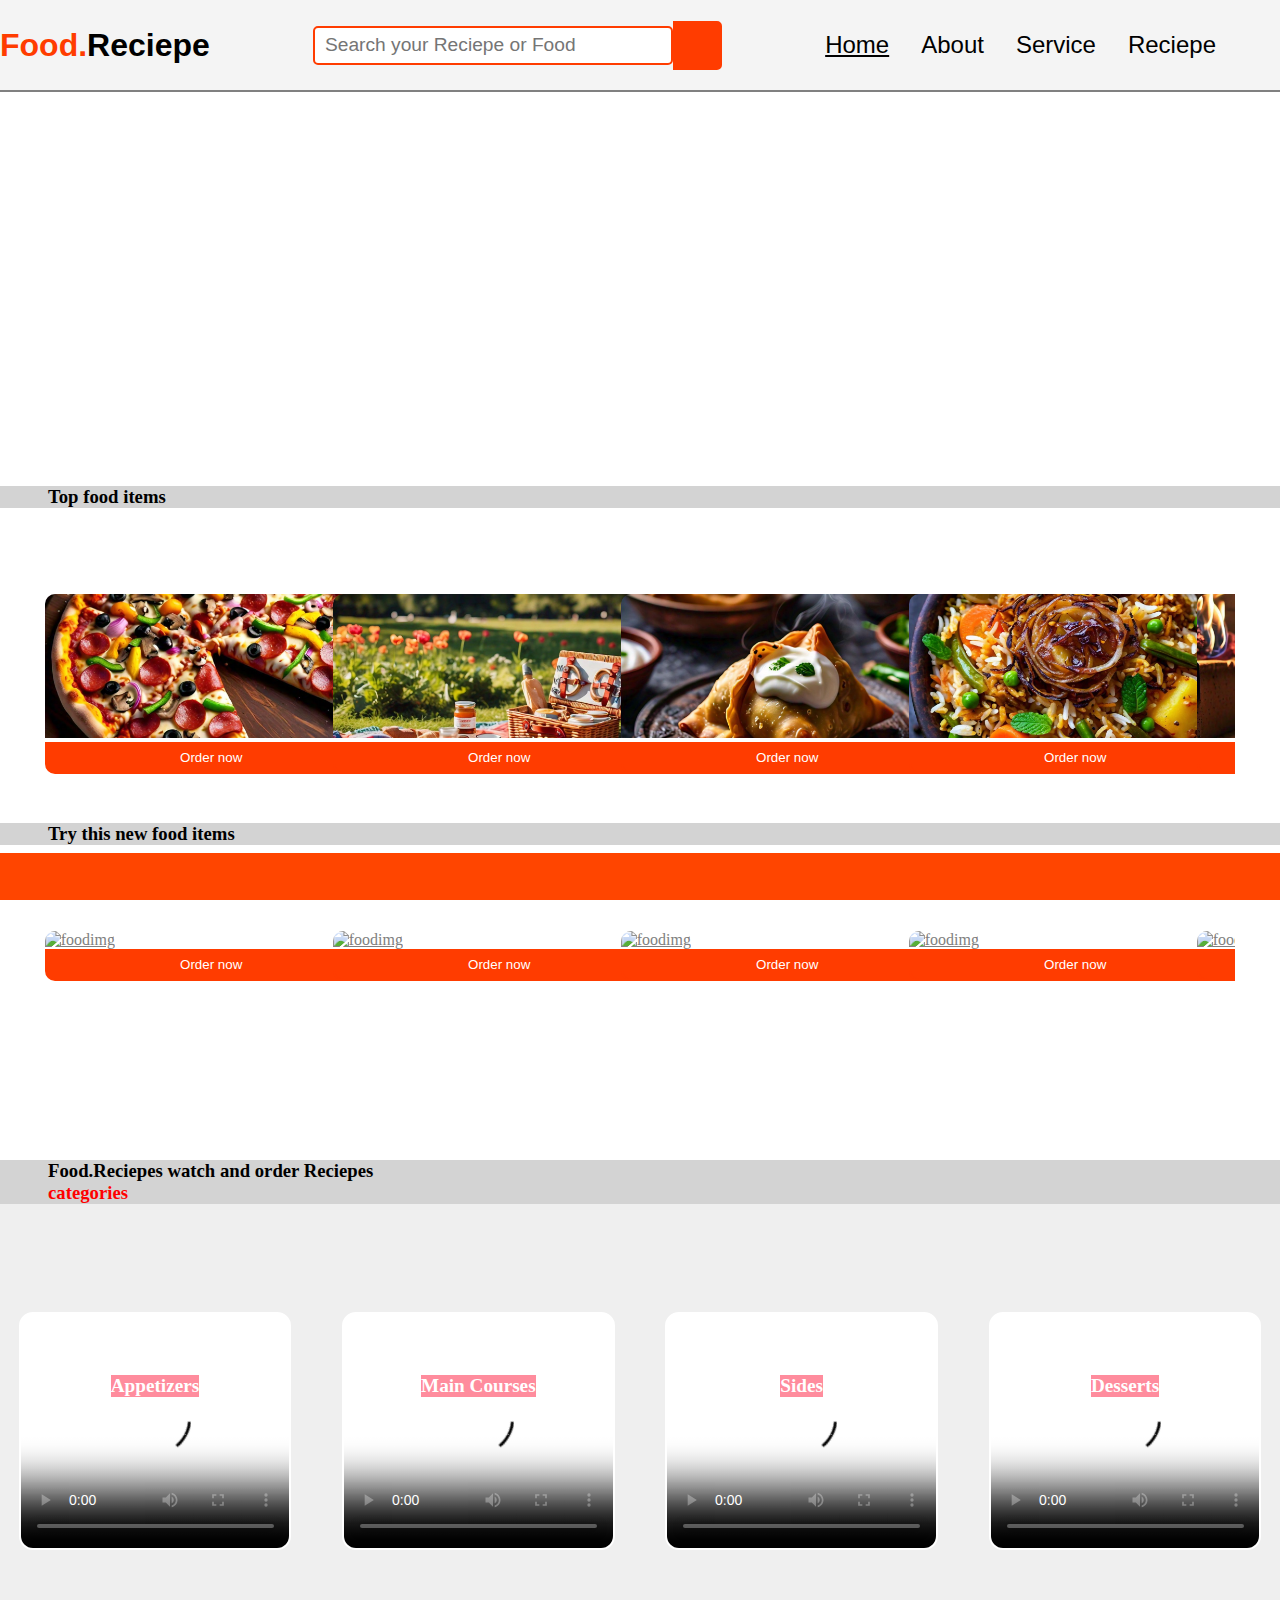
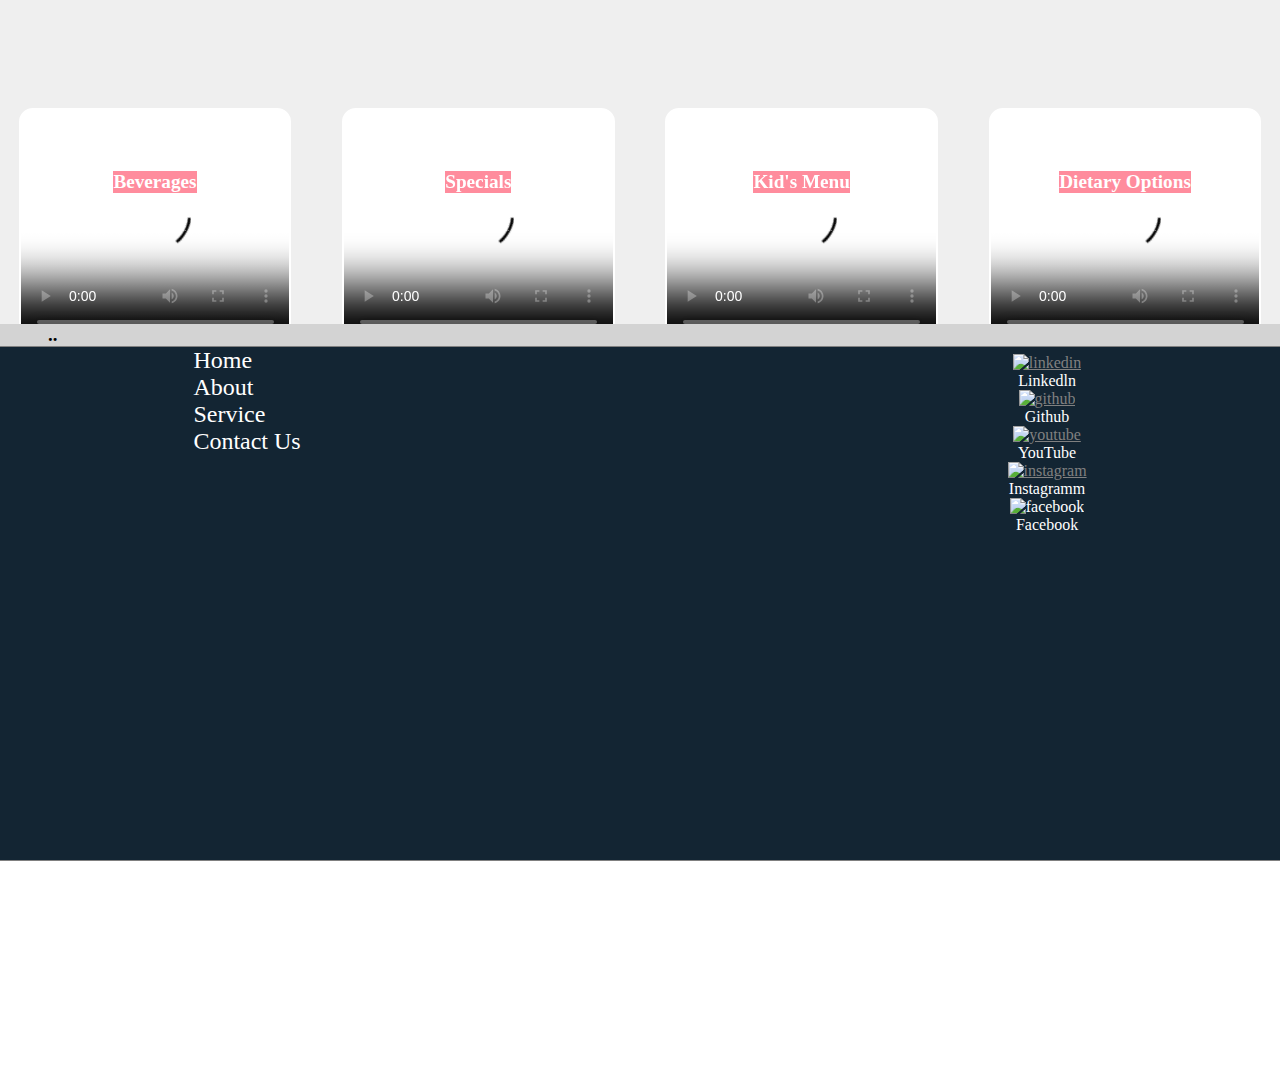
==== index.html @ 5501d8b6 "Add files via upload" ====
<!DOCTYPE html>
<html lang="en">
<head>
    <meta charset="UTF-8">
    <meta name="viewport" content="width=device-width, initial-scale=1.0">
    <link rel="icon" type="image/x-icon" href="titlelogo.png">
    <title>Food . Reciepe</title>
    <link rel="stylesheet" href="style.css">
    <link rel="stylesheet" href="order.css">
    <link rel="stylesheet" href="https://cdnjs.cloudflare.com/ajax/libs/font-awesome/6.6.0/css/all.min.css" integrity="sha512-Kc323vGBEqzTmouAECnVceyQqyqdsSiqLQISBL29aUW4U/M7pSPA/gEUZQqv1cwx4OnYxTxve5UMg5GT6L4JJg==" crossorigin="anonymous" referrerpolicy="no-referrer" />
</head>
<body>
    <header>
          <div class="navbar">
            <div class="logo">
                <i id="fa-bars" class="fa-solid fa-bars"></i>
                <h1 style="color: rgb(255, 60, 0);">Food.</h1>
                <h1>Reciepe</h1>
            </div>
            <div  id="icon-search"><input id="search" type="search" placeholder="Search your Reciepe or Food"><i class="fa-solid fa-magnifying-glass"></i></input>
            </div>
                <ul>
            <li><a style="color: black;" href="index.html">Home</a></li>
            <li>About</li>
            <li>Service</li>
            <li>Reciepe</li>
            <li><i class="fa-solid fa-cart-shopping"></i></li>
            <li><i class="fa-solid fa-heart"></i></li>
          </ul>
          </div>
          <div class="menu">
            <ul>
                <li>Home</li>
                <li>About</li>
                <li>Service</li>
                <li>Reciepe</li>
            </ul>
        </div>
        </header>
        <div class="divbody">
    <main>
        
<video src="Cooking noodles _ Cinematic broll.mp4"></video>
<h3 class="maincontainerh1" style="color: black;">Top food items</h3>
<div class="maincontainer">
    <div class="btnleft btn--left">
        <i class="fa fa-chevron-circle-left" aria-hidden="true"></i>
    </div>
<div class="container">
    <a href="order.html"> <div class="img1"><img src="th (1).jpg" alt="foodimg"><button>Order now</button></div></a>
         <a href="order.html"> <div class="img1"><img src="th (2).jpg" alt="foodimg"><button>Order now</button></div></a>
         <a href="order.html"> <div class="img1"><img src="th (3).jpg" alt="foodimg"><button>Order now</button></div></a>
         <a href="order.html"> <div class="img1"><img src="th (4).jpg" alt="foodimg"><button>Order now</button></div></a>
         <a href="order.html"> <div class="img1"><img src="th (5).jpg" alt="foodimg"><button>Order now</button></div></a>
         <a href="order.html"> <div class="img1"><img src="th (6).jpg" alt="foodimg"><button>Order now</button></div></a>
         <a href="order.html"> <div class="img1"><img src="th (7).jpg" alt="foodimg"><button>Order now</button></div></a>
         <a href="order.html"> <div class="img1"><img src="th (8).jpg" alt="foodimg"><button>Order now</button></div></a>
         <a href="order.html"> <div class="img1"><img src="th (9).jpg" alt="foodimg"><button>Order now</button></div></a>
         <a href="order.html"> <div class="img1"><img src="th (10).jpg" alt="foodimg"><button>Order now</button></div></a>
         <a href="order.html"> <div class="img1"><img src="th (11).jpg" alt="foodimg"><button>Order now</button></div></a>
         <a href="order.html"> <div class="img1"><img src="th.jpg"      alt="foodimg"><button>Order now</button></div></a>
    </div>   
    <div class="btnright btn--right">
        <i class="fa fa-chevron-circle-right" aria-hidden="true"></i>
    </div>
</div>
<h3 class="maincontainerh1" style="color: black;">Try this new food items</h3>
<div class="maincontainer">
    <div class="btnleft btn--left">
        <i class="fa fa-chevron-circle-left" aria-hidden="true"></i>
    </div>
<div class="container">
    <a href="order.html"> <div class="img1"><img src="food/fbd9f6c6-2c9a-4cad-8732-addcd9110774.jpg" alt="foodimg"><button>Order now</button></div></a>
         <a href="order.html"> <div class="img1"><img src="food/5e97e0a4-c6db-4f18-a3f2-9c28ae08e9b5.jpg" alt="foodimg"><button>Order now</button></div></a>
         <a href="order.html"> <div class="img1"><img src="food/21f23bd9-5294-489b-886b-0ccd3b418d47.jpg" alt="foodimg"><button>Order now</button></div></a>
         <a href="order.html"> <div class="img1"><img src="food/40e5947f-7705-4293-b3bd-b8dac1a5fd92.jpg" alt="foodimg"><button>Order now</button></div></a>
         <a href="order.html"> <div class="img1"><img src="food/8320b584-e7f5-479a-82a8-4c8bcbdf08b2.jpg" alt="foodimg"><button>Order now</button></div></a>
         <a href="order.html"> <div class="img1"><img src="food/568571b4-2d38-49b7-9d1c-3cbe4cd682e7.jpg" alt="foodimg"><button>Order now</button></div></a>
         <a href="order.html"> <div class="img1"><img src="food/2364460a-a44c-430f-b141-2997857fbb7f.jpg" alt="foodimg"><button>Order now</button></div></a>
         <a href="order.html"> <div class="img1"><img src="food/ae38ef56-0852-4145-96ec-ac09d10f632a.jpg" alt="foodimg"><button>Order now</button></div></a>
         <a href="order.html"> <div class="img1"><img src="food/b9941691-229d-40b5-8273-17611e02bbaf.jpg" alt="foodimg"><button>Order now</button></div></a>
         <a href="order.html"> <div class="img1"><img src="food/c420513e-b69d-40ba-9342-c773c1971dfd.jpg" alt="foodimg"><button>Order now</button></div></a>
         <a href="order.html"> <div class="img1"><img src="food/d327767e-2f95-4f89-882a-d993cfe08459.jpg" alt="foodimg"><button>Order now</button></div></a>
         <a href="order.html"> <div class="img1"><img src="food/dcf13d27-a19c-47ba-9f84-e44fdee75247.jpg"      alt="foodimg"><button>Order now</button></div></a>
    </div>   
    <div class="btnright btn--right">
        <i class="fa fa-chevron-circle-right" aria-hidden="true"></i>
    </div>
</div>
<h3 class="maincontainerh1" style="color: black;">Food.Reciepes watch and order Reciepes</h3>
<h3 class="maincontainerh1" style="color: rgb(255, 0, 0);">categories</h3>
<div class="videostreaming">
    <a href="video.html.css/Appetizers.html"><div class="videostreaming-video-title"> <h4>Appetizers</h4><video id="videostreaming-video" controls src="" poster="video/99be10b0-1d66-43e0-b50a-1971baa256a3.jpg"></video></div></a>
        <a href="video.html.css/mainCourses.html"><div class="videostreaming-video-title"> <h4>Main Courses</h4><video id="videostreaming-video" controls src="" poster="video/758d3b86-0e23-461b-90de-b4beda5de4e0.jpg"></video></div></a>
            <a href="video.html.css/sides.html"><div class="videostreaming-video-title">  <h4>Sides</h4><video id="videostreaming-video" controls src="" poster="video/3267a4ff-ca26-49e2-ab48-abd6fb871597.jpg"></video></div></a>
                <a href="video.html.css/Kidds.html"><div class="videostreaming-video-title">  <h4>Desserts</h4><video id="videostreaming-video" controls src="" poster="video/13619bd7-53ec-4199-b5cd-5dc2bef08996.jpg"></video></div></a>
<div class="videostreaming-video-title">  <h4>Beverages</h4><video id="videostreaming-video" controls src="" poster="video/6633317f-5bff-4ae8-bc13-4400fce3caa8.jpg"></video></div>
<div class="videostreaming-video-title">  <h4>Specials</h4><video id="videostreaming-video" controls src="" poster="video/b4cf6e04-d0e2-48d0-9278-b0aa2c348ecf.jpg"></video></div>
<div class="videostreaming-video-title">  <h4>Kid's Menu</h4><video id="videostreaming-video" controls src="" poster="video/bcc21f6c-a1b0-4f54-b7d5-9222d29b708f.jpg"></video></div>
<div class="videostreaming-video-title">  <h4>Dietary Options</h4><video id="videostreaming-video" controls src="" poster="video/79df5b35-4035-4dfb-8fe6-37680944753c.jpg"></video></div>
<div class="videostreaming-video-title">  <h4>Starters/Small Plates</h4><video id="videostreaming-video" controls src="" poster="video/8f2b10bc-2c23-4f60-a83e-d948868c12ca.jpg"></video></div>    
</div>
<h3 class="maincontainerh1" style="color: black;">..</h3>
<div class="footermain">
    <ul class="footer1">
        <p id="Home">Home</p>
        <li>About</li>
        <li>Service</li>
        <li>Contact Us</li>
    </ul>
    <ul class="icon1">
        <li id="icon1p"><a href="https://www.linkedin.com/in/rahul-prajapati-b4b790291?utm_source=share&utm_campaign=share_via&utm_content=profile&utm_medium=android_app"><img src="logos/icons8-linkedin-48.png" alt="linkedin"> </a>Linkedln</li>
        <li id="icon1p"><a href="https://github.com/Rahulprajapati8661"><img src="logos/icons8-github-48.png" alt="github"> </a>Github</li>
        <li id="icon1p"><a href="https://youtube.com/@rahularts2?si=FYpb9W5SWatOXlTk"><img src="logos/icons8-youtube-48.png" alt="youtube"> </a>YouTube</li>
        <li id="icon1p"><a href="https://www.instagram.com/rahulprajapati8661?igsh=Mzg1YnpoZHFjaTQ2"><img src="logos/icons8-instagram-48.png" alt="instagram"> </a>Instagramm</li>
        <li id="icon1p"><!--<a href="https://www.facebook.com/profile.php?id=100023697600149">--><img src="logos/icons8-facebook-48.png" alt="facebook"></a> Facebook</li>
    </ul>
</div>
</main>
</div>

  <footer class="footer">
    <div class="upload-container">
        <i id="upload-container-back-btn" style="color: black;" class="fa fa-angle-double-left" aria-hidden="true"></i>
        <input type="file" id="fileInput" name="fileInput">
        <label for="fileInput" class="custom-file-upload">Select a File</label>
      </div>
    <div class="cameraScreen"><i id="cmera-back-btn" class="fa fa-angle-double-left" aria-hidden="true"></i></div>
    <div class="bell-opt">
        <div class="notification-back-btn"><i class="fa fa-angle-double-left" aria-hidden="true"></i></div>
        <div class="notification">
            <div class="notification-logo"></div>
            <div class="notification-title">
                <p>Watch new video </p>
            </div>
        </div>
    </div>
    <div class="camera-opt">
        <p id="upload">Upload <i class="fa fa-upload" aria-hidden="true"></i></p>
        <p id="camera">Open camera<i class="fa fa-video-camera" aria-hidden="true"></i></p>
    </div>
    <ul>
        <li id="bell-btn"><i class="fa-solid fa-bell"></i></li>
        <li id="camera-btn"><i class="fa-solid fa-camera"></i></li>
        <li><i class="fa-solid fa-share"></i></li>
    </ul>
</footer>
<script src="script.js"></script>
</body>
</html>
---- style.css ----
*{
    margin: 0;
    padding: 0;
}

  body{
    height: 100%;
    width: 100%;
   align-items: center;
   justify-content: center;
   flex-wrap: wrap;
  }
  .form-container {
    background-color: #f4f4f4;
    border-radius: 10px;
    padding: 20px;
    height: 80vh;
    width: 100%;
    align-items: center;
    justify-content: center;
    display: flex;
  }
  .divbody{
    
   
    padding-bottom: 24vh;
  }
  
  .login-signup-form {
    max-width: 300px;
    margin: 0 auto;
    text-align: center;
  }
  
  h2 {
    color: orange;
  }
  
  input {
    width: 100%;
    padding: 10px;
    margin: 10px 0;
    border: 1px solid gray;
    border-radius: 5px;
  }
  
  #login,#signup {
    background-color: orange;
    color: white;
    border: none;
    padding: 10px 20px;
    margin: 10px 0;
    border-radius: 5px;
    cursor: pointer;
  }
  
  #login:hover,#signup:hover {
    background-color: #ff9933;
  }
  
  a {
    color: gray;
  }
  
  a:hover {
    text-decoration: underline;
  }
.navbar{
    background-color: #f4f4f4;
    position: fixed;
    height: 10vh;
    width: 100%;
    display: flex;
    flex-direction: row;
    justify-content: space-between;
    line-height: 10vh;
    gap: 2rem;
    border-bottom: 2px solid gray;
}
.menu{
    display: none;
    position: absolute;
    background-color: orangered;
    height: 36rem;
    width: 16rem;
    color: white;
    font-size: 2rem;
    overflow: hidden;
    
}
.logo{
    font-family: Verdana, Geneva, Tahoma, sans-serif;
    display: flex;
    opacity: 1;
    animation: opacity-in 0.4s forwards;
}
.logo i{
    cursor: pointer;
}
.navbar ul{
    display: flex;
    gap: 2rem;
    font-size: 1.5rem;
    font-family: Verdana, Geneva, Tahoma, sans-serif;
}
.navbar ul li{
    list-style-type: none;
    cursor: pointer;
}
.navbar ul li:hover{
    color:rgb(255, 60, 0) ;
}
.navbar ul li i{
    color:rgb(255, 60, 0) ;
}
#icon-search{
    width: auto;
    height: 100%;
    justify-content: center;
   align-items: center;
   display: flex;
}
#search{
    border-top-left-radius:5px ;
    border-bottom-left-radius:5px ;
    height: 39px;
    width: 40vh; 
    outline: none; 
    border: 2px solid  rgb(255, 60, 0);
    font-size: 1.2rem;
}
#icon-search i{
    border: 2px solid  rgb(255, 60, 0);
    background-color: rgb(255, 60, 0);
    color: white;
    height: 5vh;
    width: 5vh;
    font-size: 1.5rem;
    align-items: center;
    justify-content: center;
    display: flex;
    border-top-right-radius:5px ;
    border-bottom-right-radius:5px ;
    cursor: pointer;
}
#icon-search i:hover{
    background-color: rgb(242, 107, 66);
}
video{
    border-radius: 14px;
    position: unset;
    width: 93%;
    height: 40vh;
    object-fit: cover;
    margin-top: 12vh;
    margin-bottom: 2vh;
}
main{
    position: unset;
    align-items: center;
    justify-content: center;
    display: flex;
    flex-direction: column;
}
.maincontainer{
    display: flex;
    flex-direction: row;
    align-items: center;
    justify-content: center;
    height: 35vh;
    width: 100%;
    
}
h3.maincontainerh1 {
    position: relative;
    background-color: lightgray;
    width: 100vw;
    font-family: 'FontAwesome';
    padding-left: 6rem;
}
.btnright, .btnleft{
    height: 100%;
    width: 3rem;
    align-items: center;
    justify-content: center;
    display: flex;
    font-size: 2rem;

}
.container{
    overflow-y: hidden;
    overflow-x: auto;
    height: 39vh;
    width: 100%;
    display: flex;
    align-items: center;
    justify-content: space-evenly;
    background-color: rgb(255, 255, 255);
    gap: 3rem;
}
.container::-webkit-scrollbar , .main-container2-container::-webkit-scrollbar {
    width: 0;
}
.container::-webkit-scrollbar-track , .main-container2-container::-webkit-scrollbar-track{
    background: transparent; 
}

.container::-webkit-scrollbar-thumb ,.main-container2-container::-webkit-scrollbar-thumb {
    background: transparent;}
.img1 {
    width: 15rem;
    height: 9rem;
    object-fit: cover;
    border-top-left-radius: 10px;
    border-top-right-radius: 10px;
}
.img1 img{
    border-top-left-radius: 10px;
    border-top-right-radius: 10px;
    width: 37vh;
    height: 100%;
   object-fit: cover;
}
.img1:hover{
   object-fit: cover;
   height: 12rem;
    box-shadow: 22px 22px 84px black,inset 22px 22px 84px rgb(255, 255, 255);
   transition: ease-in-out .3s;
}
.img1 button{
    width: 37vh;
    height: 2rem;
    background-color: rgb(255, 60, 0) ;
    border: 2px solid rgb(255, 60, 0) ;
    color: white;
    border-bottom-left-radius: 10px;
    border-bottom-right-radius: 10px;
}
.main-container2{
    height: 65vh;
    width: 100%;
    display: flex;
    flex-direction: row;
    justify-content: center;
    align-items: center;
}
.main-container2-container{
    margin-top: 2rem;
    height: 39vh;
    width: 100%;
    background-color: rgb(255, 255, 255);
    display: flex;
    flex-direction: row;
    align-items: center;
    justify-content: center;
    gap: 3rem;
    overflow-y: hidden;
    overflow-x: auto;
}
.video1{
    justify-content: center;
    align-items: center;
    display: flex;
    flex-direction: column;
    color: rgb(0, 0, 0);
    border-radius: 10px;

}
.video1 video{
    border-radius: 10px;
    object-fit: cover;  
    width: 270px;
    height: 151px;
    
}
.titlevideo ,.titlevideo p ,.titlevideo h3{
    color: red;
    width: 54vh;
}
.main{   
    height: 46vh;
    width: 100%;
    align-items: center;
    justify-content: center;
    display: flex;
    flex-direction: column;
}
#discription{
    font-size: small;
    display: flex;
    align-items: center;
    justify-content: space-between;
    width: 100%;
}
.buttons{
    width: 100vh;
    height: 6rem;
    align-items: center;
    justify-content: center;
    display: flex;
    flex-direction: row;
    overflow: auto;
    gap: 2rem;
}
.buttons button{
    font-family: Georgia, 'Times New Roman', Times, serif;
    width: 14vh;
    height: 8vh;  
    color: rgb(0, 0, 0);   
    background-color: rgb(195, 195, 195);
    border-radius: 25px;
    border: 2px solid black;
    font-size: 1rem;
    overflow: hidden;
}
.buttons button:hover{
    color:rgb(255, 255, 255);   
    background-color: orangered;
    border-radius: 25px;
    border: 2px solid rgb(255, 0, 0);
    transition: 0.3s;
    cursor: pointer;
}
.bannermain{
    margin-top: 2rem;
    width: 100%;
    height: 30vh;
    align-items: center;
    justify-content: center;
    display: flex;
}
.banner{
   width: 90%;
   height: 30vh;
   background-image: url("banner.jpg"); 
}
.fooddetail{
    overflow: hidden;
    border: 2px solid gray;
    display: flex;
    flex-direction: row;
    gap: 5px;
    height: 10rem;
    width: 52vh;
    align-items: center;
    justify-content: center;
    margin: 2rem;
}
.imgdetail{
    display: flex;
    flex-direction: column;
    align-items: flex-start;
    justify-content: space-between;
    height: 10rem;
    width: 80%;
}
.imgdetail-price{
    display: flex;
    justify-content: space-between;
    align-items: center;
    align-self: flex-start;
    
    height: 2rem;
    width: 80%;
}
#ordernow{
    height: 2rem;
    width: 5rem;
    color: white;
    border-radius: 25px;
    background-color: rgb(1, 152, 1);
    border: 1px solid rgb(1, 152, 1);
}
#ordernow:hover{
    background-color: rgb(0, 200, 0);

}
.footer {
    background-color: orangered; /* Dark orange */
    color: white;
    position: fixed;
    align-items: center;
    justify-content: center;
    display: flex;
    flex-direction: column;
    left: 0;
    bottom: 0;
    width: 100%;
    text-align: center;
    padding: 10px 0;
    font-size: x-large;
    transition: 0.6s;
}

.footer ul {
    list-style: none;
    padding: 0;
    margin: 0;
}

.footer li {
    display: inline;
    margin: 0 70px;
    cursor: pointer;
}
.camera-opt{
    box-shadow: 4px 4px 80px black;
   display: none;
    position:absolute;
    background-color: #f4f4f4;
    border: 2px solid orangered;
    color: orangered;
    font-size: 1rem;
    height: 32vh;
    width: 16vh;
    transition: 0.6s;
    line-height: 7vh;
}
.camera-opt p{
    cursor: pointer;
}
.bell-opt{
    box-shadow: 4px 4px 80px black;
    display: none;
    position:absolute;
    background-color: #f4f4f4;
    border: 2px solid orangered;
    color: orangered;
    font-size: 1rem;
    height: 100vh;
    width: 49vh;
    transition: 0.6s;
    line-height: 7vh;
    overflow-y:auto;
    overflow-x: hidden
}
.show-animation ,.camera-opt,.cameraScreen,.upload-container {
    animation: showAnimation 0.5s ease-in-out;
}

@keyframes showAnimation {
    from {
        opacity: 0;
        transform: translateX(-100%);
    }
    to {
        opacity: 1;
        transform: translateX(0);
    }
}
.notification{
    width: 98%;
    height: 10vh;
    background-color: rgb(0, 0, 0);
    color: white;
    margin: 2px;
    display: flex;
   
}
.notification-logo{
    width: 10vh;
    height: 100%;
    border-radius: 50%;
    border: 1px solid white;
    background-size: cover;
    background-image: url("th (12)logo.jpg");
}
.notification-title{
    width: 78%;
    height: 100%;
    border: 1px solid white;
    color: white;
    overflow: hidden;
    flex-wrap: wrap;
}
.notification-back-btn{
    position: fixed;
    background-color:#01010175;
    color: white;
    width: 49vh;
    height: 5vh;
    align-items: center;
    justify-content: flex-start;
    display: flex

}
.cameraScreen{
    display: none;
    position: absolute;
    height: 150vh;
    width: 150vh;
    background-color: black;
    border: 2px solid white;
    color: white;
    box-shadow: 4px 4px 80px black;
}
input[type="file"] {
   
    left: -9999px;
  }
  .upload-container input {
    width: 70vh;
    padding: 10px;
    margin: 10px 0;
    border: 1px solid gray;
    border-radius: 5px;
}
  .upload-container {
    display: none;
    position: absolute;
    width: 74vh;
    height: 157vh;
    background-color: white;
   gap:2vh;
   box-shadow: 4px 4px 80px black;
  }
  .custom-file-upload {
    display: inline-block;
    padding: 10px 15px;
    background:orangered;
    color: #fff;
    border: 1px solid orangered;
    cursor: pointer;
    border-radius: 5px;
  }
  .custom-file-upload:hover {
    background: rgb(251, 113, 63);
  }
.videostreaming{
    width: 100vw;
    height: 80vh;
    background-color: #efefef;
    display: flex;
    flex-wrap: wrap;
    justify-content: space-evenly;
    align-items: center;
    gap: 2rem;
    overflow-y: scroll;
    overflow-x: hidden;
}
#videostreaming-video{
    width: 21vw;
    height: 26vh;
    background-color: white;
    border: 2px solid white;
    background-size: cover;
    object-fit: cover;
}
.videostreaming-video-title h4 {
    background: rgb(255, 140, 157);
    position: absolute;
    font-size: larger;
    font-family: cursive;
}
.videostreaming-video-title{
   position: relative;
    color: rgb(255, 255, 255);
    display: flex;
    flex-direction: column;
    align-items: center;
    justify-content: center;
}
#videostreaming-video:hover{
    box-shadow: 2px 2px 60px rgb(81, 81, 81);
    transition: 0.6s;
}
.footermain{
    color: white;
    background-color: #132533;
    border-bottom: 1px solid gray; border-top: 1px solid gray;
    display: flex;
    flex-direction: row;
    width: 100vw;
    height:57vh;
    font-size: 1.5rem;
    align-items: baseline;
    justify-content: space-around;
  }
  .footer1{
    padding-right: 20rem;
    list-style-type: none;
    display: flex;
    flex-direction: column;
    text-decoration: none;
    font-size: 1.5rem;
  }
  #icon1p{
    align-items: center;
    justify-content: center;
    display: flex;
    flex-direction: column;
    font-size: 16px;
  }
  #icon1p img:hover{
    border-radius: 50%;
    filter: drop-shadow(2px 2px 20px #002aff);      
  }
  .icon1{
   
    list-style-type: none;
    text-decoration: none;
    gap: 2rem;
  }
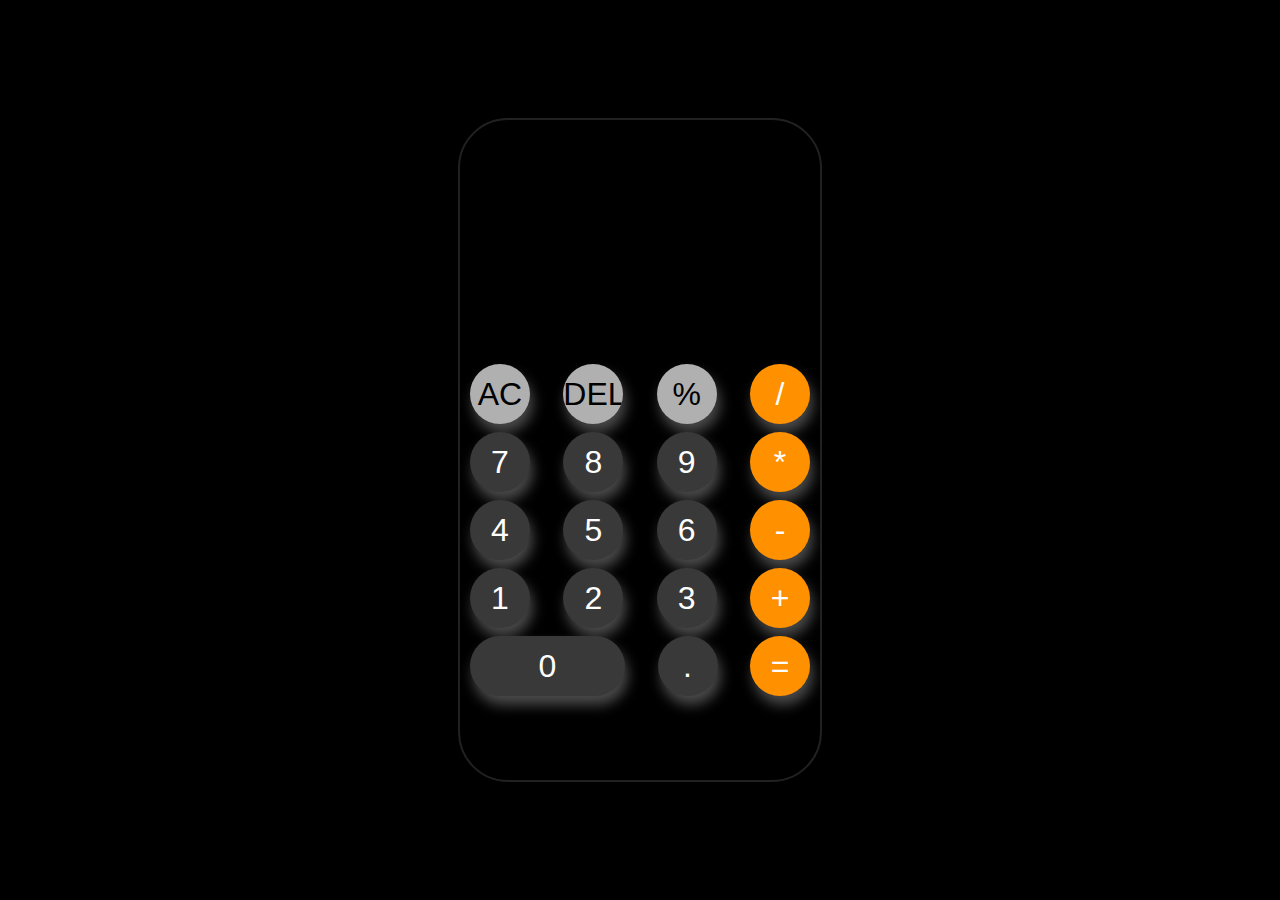
==== commit e6a66cd4: "calculator clone using html css  javascript" ====
--- a/index.html
+++ b/index.html
@@ -3,148 +3,51 @@
 <head>
     <meta charset="UTF-8">
     <meta name="viewport" content="width=device-width, initial-scale=1.0">
-    <link rel="icon" type="image/x-icon" href="titlelogo.png">
-    <title>Food . Reciepe</title>
+    <title>Calculator</title>
     <link rel="stylesheet" href="style.css">
-    <link rel="stylesheet" href="order.css">
-    <link rel="stylesheet" href="https://cdnjs.cloudflare.com/ajax/libs/font-awesome/6.6.0/css/all.min.css" integrity="sha512-Kc323vGBEqzTmouAECnVceyQqyqdsSiqLQISBL29aUW4U/M7pSPA/gEUZQqv1cwx4OnYxTxve5UMg5GT6L4JJg==" crossorigin="anonymous" referrerpolicy="no-referrer" />
+    <link rel="stylesheet" href="https://cdnjs.cloudflare.com/ajax/libs/font-awesome/6.5.2/css/all.min.css" integrity="sha512-SnH5WK+bZxgPHs44uWIX+LLJAJ9/2PkPKZ5QiAj6Ta86w+fsb2TkcmfRyVX3pBnMFcV7oQPJkl9QevSCWr3W6A==" crossorigin="anonymous" referrerpolicy="no-referrer" />
 </head>
 <body>
-    <header>
-          <div class="navbar">
-            <div class="logo">
-                <i id="fa-bars" class="fa-solid fa-bars"></i>
-                <h1 style="color: rgb(255, 60, 0);">Food.</h1>
-                <h1>Reciepe</h1>
+    <div class="container">
+        <div class="clcborder">
+            <div id="output">
+            <div class="subdisplay">
             </div>
-            <div  id="icon-search"><input id="search" type="search" placeholder="Search your Reciepe or Food"><i class="fa-solid fa-magnifying-glass"></i></input>
-            </div>
-                <ul>
-            <li><a style="color: black;" href="index.html">Home</a></li>
-            <li>About</li>
-            <li>Service</li>
-            <li>Reciepe</li>
-            <li><i class="fa-solid fa-cart-shopping"></i></li>
-            <li><i class="fa-solid fa-heart"></i></li>
-          </ul>
-          </div>
-          <div class="menu">
-            <ul>
-                <li>Home</li>
-                <li>About</li>
-                <li>Service</li>
-                <li>Reciepe</li>
-            </ul>
-        </div>
-        </header>
-        <div class="divbody">
-    <main>
-        
-<video src="Cooking noodles _ Cinematic broll.mp4"></video>
-<h3 class="maincontainerh1" style="color: black;">Top food items</h3>
-<div class="maincontainer">
-    <div class="btnleft btn--left">
-        <i class="fa fa-chevron-circle-left" aria-hidden="true"></i>
-    </div>
-<div class="container">
-    <a href="order.html"> <div class="img1"><img src="th (1).jpg" alt="foodimg"><button>Order now</button></div></a>
-         <a href="order.html"> <div class="img1"><img src="th (2).jpg" alt="foodimg"><button>Order now</button></div></a>
-         <a href="order.html"> <div class="img1"><img src="th (3).jpg" alt="foodimg"><button>Order now</button></div></a>
-         <a href="order.html"> <div class="img1"><img src="th (4).jpg" alt="foodimg"><button>Order now</button></div></a>
-         <a href="order.html"> <div class="img1"><img src="th (5).jpg" alt="foodimg"><button>Order now</button></div></a>
-         <a href="order.html"> <div class="img1"><img src="th (6).jpg" alt="foodimg"><button>Order now</button></div></a>
-         <a href="order.html"> <div class="img1"><img src="th (7).jpg" alt="foodimg"><button>Order now</button></div></a>
-         <a href="order.html"> <div class="img1"><img src="th (8).jpg" alt="foodimg"><button>Order now</button></div></a>
-         <a href="order.html"> <div class="img1"><img src="th (9).jpg" alt="foodimg"><button>Order now</button></div></a>
-         <a href="order.html"> <div class="img1"><img src="th (10).jpg" alt="foodimg"><button>Order now</button></div></a>
-         <a href="order.html"> <div class="img1"><img src="th (11).jpg" alt="foodimg"><button>Order now</button></div></a>
-         <a href="order.html"> <div class="img1"><img src="th.jpg"      alt="foodimg"><button>Order now</button></div></a>
-    </div>   
-    <div class="btnright btn--right">
-        <i class="fa fa-chevron-circle-right" aria-hidden="true"></i>
-    </div>
-</div>
-<h3 class="maincontainerh1" style="color: black;">Try this new food items</h3>
-<div class="maincontainer">
-    <div class="btnleft btn--left">
-        <i class="fa fa-chevron-circle-left" aria-hidden="true"></i>
-    </div>
-<div class="container">
-    <a href="order.html"> <div class="img1"><img src="food/fbd9f6c6-2c9a-4cad-8732-addcd9110774.jpg" alt="foodimg"><button>Order now</button></div></a>
-         <a href="order.html"> <div class="img1"><img src="food/5e97e0a4-c6db-4f18-a3f2-9c28ae08e9b5.jpg" alt="foodimg"><button>Order now</button></div></a>
-         <a href="order.html"> <div class="img1"><img src="food/21f23bd9-5294-489b-886b-0ccd3b418d47.jpg" alt="foodimg"><button>Order now</button></div></a>
-         <a href="order.html"> <div class="img1"><img src="food/40e5947f-7705-4293-b3bd-b8dac1a5fd92.jpg" alt="foodimg"><button>Order now</button></div></a>
-         <a href="order.html"> <div class="img1"><img src="food/8320b584-e7f5-479a-82a8-4c8bcbdf08b2.jpg" alt="foodimg"><button>Order now</button></div></a>
-         <a href="order.html"> <div class="img1"><img src="food/568571b4-2d38-49b7-9d1c-3cbe4cd682e7.jpg" alt="foodimg"><button>Order now</button></div></a>
-         <a href="order.html"> <div class="img1"><img src="food/2364460a-a44c-430f-b141-2997857fbb7f.jpg" alt="foodimg"><button>Order now</button></div></a>
-         <a href="order.html"> <div class="img1"><img src="food/ae38ef56-0852-4145-96ec-ac09d10f632a.jpg" alt="foodimg"><button>Order now</button></div></a>
-         <a href="order.html"> <div class="img1"><img src="food/b9941691-229d-40b5-8273-17611e02bbaf.jpg" alt="foodimg"><button>Order now</button></div></a>
-         <a href="order.html"> <div class="img1"><img src="food/c420513e-b69d-40ba-9342-c773c1971dfd.jpg" alt="foodimg"><button>Order now</button></div></a>
-         <a href="order.html"> <div class="img1"><img src="food/d327767e-2f95-4f89-882a-d993cfe08459.jpg" alt="foodimg"><button>Order now</button></div></a>
-         <a href="order.html"> <div class="img1"><img src="food/dcf13d27-a19c-47ba-9f84-e44fdee75247.jpg"      alt="foodimg"><button>Order now</button></div></a>
-    </div>   
-    <div class="btnright btn--right">
-        <i class="fa fa-chevron-circle-right" aria-hidden="true"></i>
-    </div>
-</div>
-<h3 class="maincontainerh1" style="color: black;">Food.Reciepes watch and order Reciepes</h3>
-<h3 class="maincontainerh1" style="color: rgb(255, 0, 0);">categories</h3>
-<div class="videostreaming">
-    <a href="video.html.css/Appetizers.html"><div class="videostreaming-video-title"> <h4>Appetizers</h4><video id="videostreaming-video" controls src="" poster="video/99be10b0-1d66-43e0-b50a-1971baa256a3.jpg"></video></div></a>
-        <a href="video.html.css/mainCourses.html"><div class="videostreaming-video-title"> <h4>Main Courses</h4><video id="videostreaming-video" controls src="" poster="video/758d3b86-0e23-461b-90de-b4beda5de4e0.jpg"></video></div></a>
-            <a href="video.html.css/sides.html"><div class="videostreaming-video-title">  <h4>Sides</h4><video id="videostreaming-video" controls src="" poster="video/3267a4ff-ca26-49e2-ab48-abd6fb871597.jpg"></video></div></a>
-                <a href="video.html.css/Kidds.html"><div class="videostreaming-video-title">  <h4>Desserts</h4><video id="videostreaming-video" controls src="" poster="video/13619bd7-53ec-4199-b5cd-5dc2bef08996.jpg"></video></div></a>
-<div class="videostreaming-video-title">  <h4>Beverages</h4><video id="videostreaming-video" controls src="" poster="video/6633317f-5bff-4ae8-bc13-4400fce3caa8.jpg"></video></div>
-<div class="videostreaming-video-title">  <h4>Specials</h4><video id="videostreaming-video" controls src="" poster="video/b4cf6e04-d0e2-48d0-9278-b0aa2c348ecf.jpg"></video></div>
-<div class="videostreaming-video-title">  <h4>Kid's Menu</h4><video id="videostreaming-video" controls src="" poster="video/bcc21f6c-a1b0-4f54-b7d5-9222d29b708f.jpg"></video></div>
-<div class="videostreaming-video-title">  <h4>Dietary Options</h4><video id="videostreaming-video" controls src="" poster="video/79df5b35-4035-4dfb-8fe6-37680944753c.jpg"></video></div>
-<div class="videostreaming-video-title">  <h4>Starters/Small Plates</h4><video id="videostreaming-video" controls src="" poster="video/8f2b10bc-2c23-4f60-a83e-d948868c12ca.jpg"></video></div>    
-</div>
-<h3 class="maincontainerh1" style="color: black;">..</h3>
-<div class="footermain">
-    <ul class="footer1">
-        <p id="Home">Home</p>
-        <li>About</li>
-        <li>Service</li>
-        <li>Contact Us</li>
-    </ul>
-    <ul class="icon1">
-        <li id="icon1p"><a href="https://www.linkedin.com/in/rahul-prajapati-b4b790291?utm_source=share&utm_campaign=share_via&utm_content=profile&utm_medium=android_app"><img src="logos/icons8-linkedin-48.png" alt="linkedin"> </a>Linkedln</li>
-        <li id="icon1p"><a href="https://github.com/Rahulprajapati8661"><img src="logos/icons8-github-48.png" alt="github"> </a>Github</li>
-        <li id="icon1p"><a href="https://youtube.com/@rahularts2?si=FYpb9W5SWatOXlTk"><img src="logos/icons8-youtube-48.png" alt="youtube"> </a>YouTube</li>
-        <li id="icon1p"><a href="https://www.instagram.com/rahulprajapati8661?igsh=Mzg1YnpoZHFjaTQ2"><img src="logos/icons8-instagram-48.png" alt="instagram"> </a>Instagramm</li>
-        <li id="icon1p"><!--<a href="https://www.facebook.com/profile.php?id=100023697600149">--><img src="logos/icons8-facebook-48.png" alt="facebook"></a> Facebook</li>
-    </ul>
-</div>
-</main>
-</div>
-
-  <footer class="footer">
-    <div class="upload-container">
-        <i id="upload-container-back-btn" style="color: black;" class="fa fa-angle-double-left" aria-hidden="true"></i>
-        <input type="file" id="fileInput" name="fileInput">
-        <label for="fileInput" class="custom-file-upload">Select a File</label>
-      </div>
-    <div class="cameraScreen"><i id="cmera-back-btn" class="fa fa-angle-double-left" aria-hidden="true"></i></div>
-    <div class="bell-opt">
-        <div class="notification-back-btn"><i class="fa fa-angle-double-left" aria-hidden="true"></i></div>
-        <div class="notification">
-            <div class="notification-logo"></div>
-            <div class="notification-title">
-                <p>Watch new video </p>
+            <div class="display">
             </div>
         </div>
+            <div class="buttons">
+
+                <div class="row1">
+                    <button class="gray">AC</button>
+                    <button class="gray">DEL</button>
+                    <button class="gray">%</button>
+                    <button class="yellow ÷ ">/</i></button>
+                </div>
+                <div class="row2">
+                    <button>7</button>
+                    <button>8</button>
+                    <button>9</i></button>
+                    <button class="yellow ">*</button></div>
+               <div class="row3">
+                <button>4</button>
+                <button>5</button>
+                <button>6</button>
+                <button class="yellow">-</button>
+            </div>
+                <div class="row4">
+                    <button >1</button>
+                    <button >2</button>
+                    <button>3</button>
+                    <button class="yellow  ">+</button></div>
+             <div class="row5">
+                        <button class="zero">0</button>
+                        <button>.</button>
+                        <button class="yellow">=</button></div>
+            </div>
+        </div>
+
     </div>
-    <div class="camera-opt">
-        <p id="upload">Upload <i class="fa fa-upload" aria-hidden="true"></i></p>
-        <p id="camera">Open camera<i class="fa fa-video-camera" aria-hidden="true"></i></p>
-    </div>
-    <ul>
-        <li id="bell-btn"><i class="fa-solid fa-bell"></i></li>
-        <li id="camera-btn"><i class="fa-solid fa-camera"></i></li>
-        <li><i class="fa-solid fa-share"></i></li>
-    </ul>
-</footer>
-<script src="script.js"></script>
+    <script src="script.js"></script>
 </body>
 </html>--- a/style.css
+++ b/style.css
@@ -1,603 +1,149 @@
-*{
+* {
     margin: 0;
     padding: 0;
 }
-
-  body{
-    height: 100%;
-    width: 100%;
-   align-items: center;
-   justify-content: center;
-   flex-wrap: wrap;
-  }
-  .form-container {
-    background-color: #f4f4f4;
-    border-radius: 10px;
-    padding: 20px;
-    height: 80vh;
-    width: 100%;
+body {
+    background-color: black;
     align-items: center;
     justify-content: center;
     display: flex;
-  }
-  .divbody{
-    
-   
-    padding-bottom: 24vh;
-  }
-  
-  .login-signup-form {
-    max-width: 300px;
-    margin: 0 auto;
-    text-align: center;
-  }
-  
-  h2 {
-    color: orange;
-  }
-  
-  input {
-    width: 100%;
-    padding: 10px;
-    margin: 10px 0;
-    border: 1px solid gray;
-    border-radius: 5px;
-  }
-  
-  #login,#signup {
-    background-color: orange;
+    position: absolute;
+    top: 50%;
+    left: 50%;
+    transform: translate(-50%, -50%);
+}
+.clcborder {
+    border-radius: 50px;
+    border: 2px solid rgba(255, 255, 255, 0.13);
+    height: 660px;
+    width: 360px;
+    overflow: hidden;
+}
+#output{
     color: white;
-    border: none;
-    padding: 10px 20px;
-    margin: 10px 0;
-    border-radius: 5px;
-    cursor: pointer;
-  }
-  
-  #login:hover,#signup:hover {
-    background-color: #ff9933;
-  }
-  
-  a {
-    color: gray;
-  }
-  
-  a:hover {
-    text-decoration: underline;
-  }
-.navbar{
-    background-color: #f4f4f4;
-    position: fixed;
-    height: 10vh;
-    width: 100%;
-    display: flex;
-    flex-direction: row;
-    justify-content: space-between;
-    line-height: 10vh;
-    gap: 2rem;
-    border-bottom: 2px solid gray;
-}
-.menu{
-    display: none;
-    position: absolute;
-    background-color: orangered;
-    height: 36rem;
-    width: 16rem;
-    color: white;
-    font-size: 2rem;
-    overflow: hidden;
-    
-}
-.logo{
-    font-family: Verdana, Geneva, Tahoma, sans-serif;
-    display: flex;
-    opacity: 1;
-    animation: opacity-in 0.4s forwards;
-}
-.logo i{
-    cursor: pointer;
-}
-.navbar ul{
-    display: flex;
-    gap: 2rem;
-    font-size: 1.5rem;
-    font-family: Verdana, Geneva, Tahoma, sans-serif;
-}
-.navbar ul li{
-    list-style-type: none;
-    cursor: pointer;
-}
-.navbar ul li:hover{
-    color:rgb(255, 60, 0) ;
-}
-.navbar ul li i{
-    color:rgb(255, 60, 0) ;
-}
-#icon-search{
-    width: auto;
-    height: 100%;
-    justify-content: center;
-   align-items: center;
-   display: flex;
-}
-#search{
-    border-top-left-radius:5px ;
-    border-bottom-left-radius:5px ;
-    height: 39px;
-    width: 40vh; 
-    outline: none; 
-    border: 2px solid  rgb(255, 60, 0);
-    font-size: 1.2rem;
-}
-#icon-search i{
-    border: 2px solid  rgb(255, 60, 0);
-    background-color: rgb(255, 60, 0);
-    color: white;
-    height: 5vh;
-    width: 5vh;
-    font-size: 1.5rem;
-    align-items: center;
-    justify-content: center;
-    display: flex;
-    border-top-right-radius:5px ;
-    border-bottom-right-radius:5px ;
-    cursor: pointer;
-}
-#icon-search i:hover{
-    background-color: rgb(242, 107, 66);
-}
-video{
-    border-radius: 14px;
-    position: unset;
-    width: 93%;
-    height: 40vh;
-    object-fit: cover;
-    margin-top: 12vh;
-    margin-bottom: 2vh;
-}
-main{
-    position: unset;
-    align-items: center;
+    width: 340px;
+    height: 180px;
+    margin-top: 10px;
+    margin-left: 10px;
+    align-items: last baseline;
     justify-content: center;
     display: flex;
     flex-direction: column;
-}
-.maincontainer{
-    display: flex;
-    flex-direction: row;
-    align-items: center;
-    justify-content: center;
-    height: 35vh;
-    width: 100%;
     
 }
-h3.maincontainerh1 {
-    position: relative;
-    background-color: lightgray;
-    width: 100vw;
-    font-family: 'FontAwesome';
-    padding-left: 6rem;
+
+.display{
+    height: 90px;
+    width: 100%;
+    font-size: 2rem;
+   display: flex;
+   align-items: center;
+   justify-content: flex-end;
 }
-.btnright, .btnleft{
-    height: 100%;
-    width: 3rem;
+.subdisplay{
+
+    display: flex;
+    height: 90px;
+    width: 100%;
+    align-items: flex-end;
+    justify-content: flex-end;
+    font-size: 1rem;
+    color: rgb(0, 255, 55);
+}
+.buttons{
+    
+    width: 340px;
+    height: 450px;
+    margin-bottom: 10px; 
+    margin-left: 10px;
+    margin-top: 50px;
+    
+}
+.row1{
+   
+    width: 340px;
+    height: 68px;
+    display: flex;
     align-items: center;
-    justify-content: center;
+    justify-content:space-between;
+   
+}
+.row2{
+    
+    width: 340px;
+    height: 68px;
     display: flex;
+    align-items: center;
+    justify-content:space-between;
+   
+}
+.row3{
+   
+    width: 340px;
+    height: 68px;
+    display: flex;
+    align-items: center;
+    justify-content:space-between;
+   
+}
+.row4{ 
+    width: 340px;
+    height: 68px;
+    display: flex;
+    align-items: center;
+    justify-content:space-between;
+   
+}
+.row5{
+    width: 340px;
+    height: 68px;
+    display: flex;
+    align-items: center;
+    justify-content:space-between;
+   
+}
+.zero{
+    width: 155px;
+    height: 60px;
+    border-radius: 30px;
     font-size: 2rem;
 
 }
-.container{
-    overflow-y: hidden;
-    overflow-x: auto;
-    height: 39vh;
-    width: 100%;
-    display: flex;
-    align-items: center;
-    justify-content: space-evenly;
-    background-color: rgb(255, 255, 255);
-    gap: 3rem;
+button{
+     box-shadow:  3px 9px 13px rgba(255, 334, 255, 0.296);
+    cursor: pointer;
+    font-size: 2rem;
+color: white;
+background-color: rgb(57, 57, 57);
+    border: 2px  rgb(57, 57, 57);
+    border-radius: 50%;
+    height: 60px;
+    width: 60px;
 }
-.container::-webkit-scrollbar , .main-container2-container::-webkit-scrollbar {
-    width: 0;
+button:hover{
+    background-color: white;
+    color:  rgb(57, 57, 57);
+    transition: 1.5s;
 }
-.container::-webkit-scrollbar-track , .main-container2-container::-webkit-scrollbar-track{
-    background: transparent; 
+.yellow{
+    font-size: 2rem;
+    border: 2px rgb(255, 145, 0);
+    background-color: rgb(255, 145, 0);
+    color: white;
 }
+.yellow:hover{
+    background-color: white;
+    color:  rgb(255, 145, 0);
+    transition: 1.5s;}
 
-.container::-webkit-scrollbar-thumb ,.main-container2-container::-webkit-scrollbar-thumb {
-    background: transparent;}
-.img1 {
-    width: 15rem;
-    height: 9rem;
-    object-fit: cover;
-    border-top-left-radius: 10px;
-    border-top-right-radius: 10px;
+.gray{
+    overflow: hidden;
+    background-color: rgb(176, 176, 176);
+    color: black;
 }
-.img1 img{
-    border-top-left-radius: 10px;
-    border-top-right-radius: 10px;
-    width: 37vh;
-    height: 100%;
-   object-fit: cover;
-}
-.img1:hover{
-   object-fit: cover;
-   height: 12rem;
-    box-shadow: 22px 22px 84px black,inset 22px 22px 84px rgb(255, 255, 255);
-   transition: ease-in-out .3s;
-}
-.img1 button{
-    width: 37vh;
-    height: 2rem;
-    background-color: rgb(255, 60, 0) ;
-    border: 2px solid rgb(255, 60, 0) ;
-    color: white;
-    border-bottom-left-radius: 10px;
-    border-bottom-right-radius: 10px;
-}
-.main-container2{
-    height: 65vh;
-    width: 100%;
-    display: flex;
-    flex-direction: row;
-    justify-content: center;
-    align-items: center;
-}
-.main-container2-container{
-    margin-top: 2rem;
-    height: 39vh;
-    width: 100%;
-    background-color: rgb(255, 255, 255);
-    display: flex;
-    flex-direction: row;
-    align-items: center;
-    justify-content: center;
-    gap: 3rem;
-    overflow-y: hidden;
-    overflow-x: auto;
-}
-.video1{
-    justify-content: center;
-    align-items: center;
-    display: flex;
-    flex-direction: column;
-    color: rgb(0, 0, 0);
-    border-radius: 10px;
+.gray:hover{
+    border: 2px solid rgba(255, 255, 255, 0.13);
+    background-color: black;
+    color: rgb(176, 176, 176);
+    transition: 1.5s;}
 
-}
-.video1 video{
-    border-radius: 10px;
-    object-fit: cover;  
-    width: 270px;
-    height: 151px;
-    
-}
-.titlevideo ,.titlevideo p ,.titlevideo h3{
-    color: red;
-    width: 54vh;
-}
-.main{   
-    height: 46vh;
-    width: 100%;
-    align-items: center;
-    justify-content: center;
-    display: flex;
-    flex-direction: column;
-}
-#discription{
-    font-size: small;
-    display: flex;
-    align-items: center;
-    justify-content: space-between;
-    width: 100%;
-}
-.buttons{
-    width: 100vh;
-    height: 6rem;
-    align-items: center;
-    justify-content: center;
-    display: flex;
-    flex-direction: row;
-    overflow: auto;
-    gap: 2rem;
-}
-.buttons button{
-    font-family: Georgia, 'Times New Roman', Times, serif;
-    width: 14vh;
-    height: 8vh;  
-    color: rgb(0, 0, 0);   
-    background-color: rgb(195, 195, 195);
-    border-radius: 25px;
-    border: 2px solid black;
-    font-size: 1rem;
-    overflow: hidden;
-}
-.buttons button:hover{
-    color:rgb(255, 255, 255);   
-    background-color: orangered;
-    border-radius: 25px;
-    border: 2px solid rgb(255, 0, 0);
-    transition: 0.3s;
-    cursor: pointer;
-}
-.bannermain{
-    margin-top: 2rem;
-    width: 100%;
-    height: 30vh;
-    align-items: center;
-    justify-content: center;
-    display: flex;
-}
-.banner{
-   width: 90%;
-   height: 30vh;
-   background-image: url("banner.jpg"); 
-}
-.fooddetail{
-    overflow: hidden;
-    border: 2px solid gray;
-    display: flex;
-    flex-direction: row;
-    gap: 5px;
-    height: 10rem;
-    width: 52vh;
-    align-items: center;
-    justify-content: center;
-    margin: 2rem;
-}
-.imgdetail{
-    display: flex;
-    flex-direction: column;
-    align-items: flex-start;
-    justify-content: space-between;
-    height: 10rem;
-    width: 80%;
-}
-.imgdetail-price{
-    display: flex;
-    justify-content: space-between;
-    align-items: center;
-    align-self: flex-start;
-    
-    height: 2rem;
-    width: 80%;
-}
-#ordernow{
-    height: 2rem;
-    width: 5rem;
-    color: white;
-    border-radius: 25px;
-    background-color: rgb(1, 152, 1);
-    border: 1px solid rgb(1, 152, 1);
-}
-#ordernow:hover{
-    background-color: rgb(0, 200, 0);
-
-}
-.footer {
-    background-color: orangered; /* Dark orange */
-    color: white;
-    position: fixed;
-    align-items: center;
-    justify-content: center;
-    display: flex;
-    flex-direction: column;
-    left: 0;
-    bottom: 0;
-    width: 100%;
-    text-align: center;
-    padding: 10px 0;
-    font-size: x-large;
-    transition: 0.6s;
-}
-
-.footer ul {
-    list-style: none;
-    padding: 0;
-    margin: 0;
-}
-
-.footer li {
-    display: inline;
-    margin: 0 70px;
-    cursor: pointer;
-}
-.camera-opt{
-    box-shadow: 4px 4px 80px black;
-   display: none;
-    position:absolute;
-    background-color: #f4f4f4;
-    border: 2px solid orangered;
-    color: orangered;
-    font-size: 1rem;
-    height: 32vh;
-    width: 16vh;
-    transition: 0.6s;
-    line-height: 7vh;
-}
-.camera-opt p{
-    cursor: pointer;
-}
-.bell-opt{
-    box-shadow: 4px 4px 80px black;
-    display: none;
-    position:absolute;
-    background-color: #f4f4f4;
-    border: 2px solid orangered;
-    color: orangered;
-    font-size: 1rem;
-    height: 100vh;
-    width: 49vh;
-    transition: 0.6s;
-    line-height: 7vh;
-    overflow-y:auto;
-    overflow-x: hidden
-}
-.show-animation ,.camera-opt,.cameraScreen,.upload-container {
-    animation: showAnimation 0.5s ease-in-out;
-}
-
-@keyframes showAnimation {
-    from {
-        opacity: 0;
-        transform: translateX(-100%);
-    }
-    to {
-        opacity: 1;
-        transform: translateX(0);
-    }
-}
-.notification{
-    width: 98%;
-    height: 10vh;
-    background-color: rgb(0, 0, 0);
-    color: white;
-    margin: 2px;
-    display: flex;
-   
-}
-.notification-logo{
-    width: 10vh;
-    height: 100%;
-    border-radius: 50%;
-    border: 1px solid white;
-    background-size: cover;
-    background-image: url("th (12)logo.jpg");
-}
-.notification-title{
-    width: 78%;
-    height: 100%;
-    border: 1px solid white;
-    color: white;
-    overflow: hidden;
-    flex-wrap: wrap;
-}
-.notification-back-btn{
-    position: fixed;
-    background-color:#01010175;
-    color: white;
-    width: 49vh;
-    height: 5vh;
-    align-items: center;
-    justify-content: flex-start;
-    display: flex
-
-}
-.cameraScreen{
-    display: none;
-    position: absolute;
-    height: 150vh;
-    width: 150vh;
-    background-color: black;
-    border: 2px solid white;
-    color: white;
-    box-shadow: 4px 4px 80px black;
-}
-input[type="file"] {
-   
-    left: -9999px;
-  }
-  .upload-container input {
-    width: 70vh;
-    padding: 10px;
-    margin: 10px 0;
-    border: 1px solid gray;
-    border-radius: 5px;
-}
-  .upload-container {
-    display: none;
-    position: absolute;
-    width: 74vh;
-    height: 157vh;
-    background-color: white;
-   gap:2vh;
-   box-shadow: 4px 4px 80px black;
-  }
-  .custom-file-upload {
-    display: inline-block;
-    padding: 10px 15px;
-    background:orangered;
-    color: #fff;
-    border: 1px solid orangered;
-    cursor: pointer;
-    border-radius: 5px;
-  }
-  .custom-file-upload:hover {
-    background: rgb(251, 113, 63);
-  }
-.videostreaming{
-    width: 100vw;
-    height: 80vh;
-    background-color: #efefef;
-    display: flex;
-    flex-wrap: wrap;
-    justify-content: space-evenly;
-    align-items: center;
-    gap: 2rem;
-    overflow-y: scroll;
-    overflow-x: hidden;
-}
-#videostreaming-video{
-    width: 21vw;
-    height: 26vh;
-    background-color: white;
-    border: 2px solid white;
-    background-size: cover;
-    object-fit: cover;
-}
-.videostreaming-video-title h4 {
-    background: rgb(255, 140, 157);
-    position: absolute;
-    font-size: larger;
-    font-family: cursive;
-}
-.videostreaming-video-title{
-   position: relative;
-    color: rgb(255, 255, 255);
-    display: flex;
-    flex-direction: column;
-    align-items: center;
-    justify-content: center;
-}
-#videostreaming-video:hover{
-    box-shadow: 2px 2px 60px rgb(81, 81, 81);
-    transition: 0.6s;
-}
-.footermain{
-    color: white;
-    background-color: #132533;
-    border-bottom: 1px solid gray; border-top: 1px solid gray;
-    display: flex;
-    flex-direction: row;
-    width: 100vw;
-    height:57vh;
-    font-size: 1.5rem;
-    align-items: baseline;
-    justify-content: space-around;
-  }
-  .footer1{
-    padding-right: 20rem;
-    list-style-type: none;
-    display: flex;
-    flex-direction: column;
-    text-decoration: none;
-    font-size: 1.5rem;
-  }
-  #icon1p{
-    align-items: center;
-    justify-content: center;
-    display: flex;
-    flex-direction: column;
-    font-size: 16px;
-  }
-  #icon1p img:hover{
-    border-radius: 50%;
-    filter: drop-shadow(2px 2px 20px #002aff);      
-  }
-  .icon1{
-   
-    list-style-type: none;
-    text-decoration: none;
-    gap: 2rem;
-  }